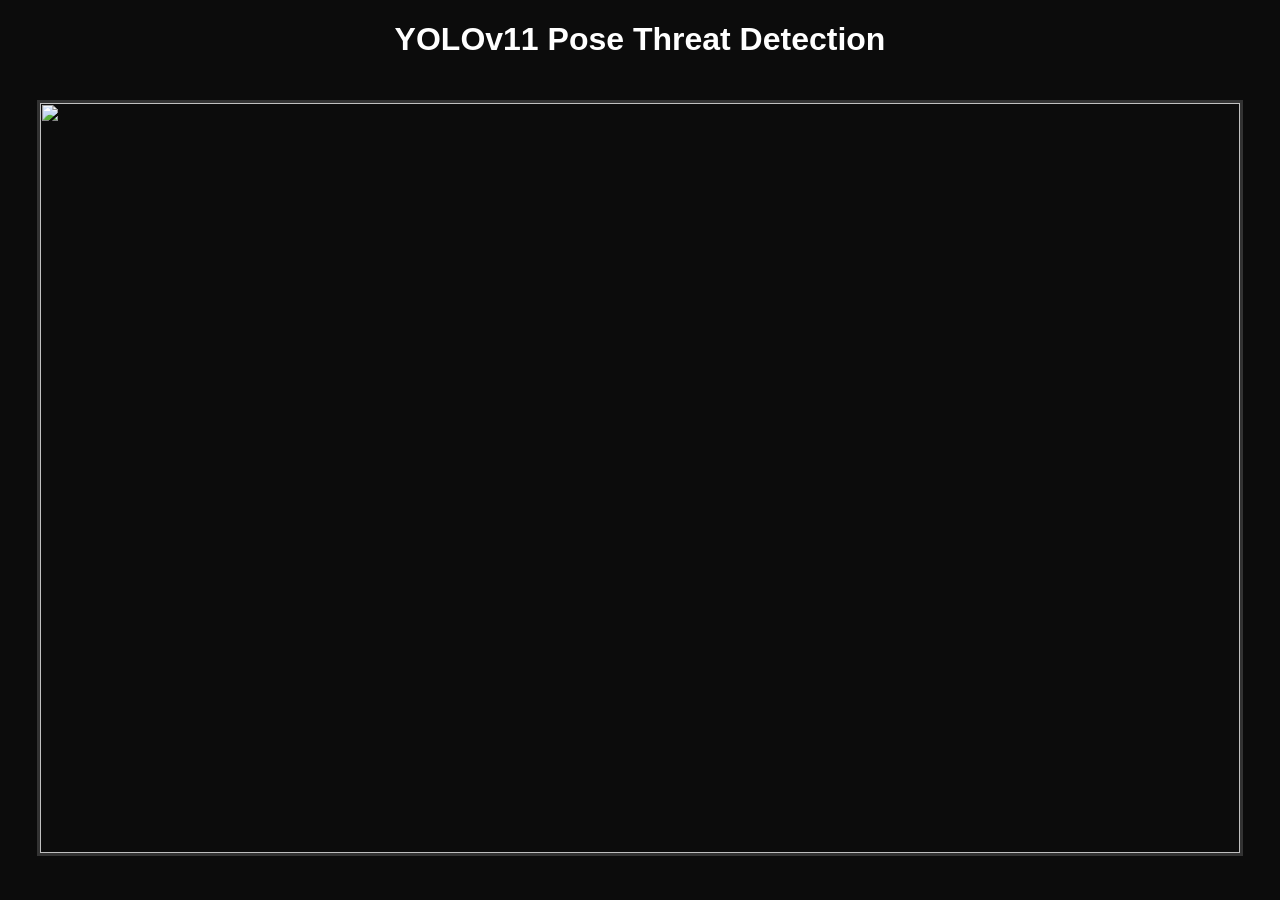
==== templates/index.html @ 86ece3fd "Suspicious Activity Detection (Version 0.1.0). Knife and gun recognition, emotion recognition, face " ====
<!DOCTYPE html>
<html>
<head>
    <title>Pose-Based Threat Detection</title>
    <style>
        body {
            background: #0c0c0c;
            color: white;
            text-align: center;
            font-family: Arial;
        }
        img {
            border: 3px solid #333;
            margin-top: 20px;
            max-width: 95%;
        }
    </style>
</head>
<body>
    <h1>YOLOv11 Pose Threat Detection</h1>
    <img src="{{ url_for('video_feed') }}" height="750" width="1200">
</body>
</html>
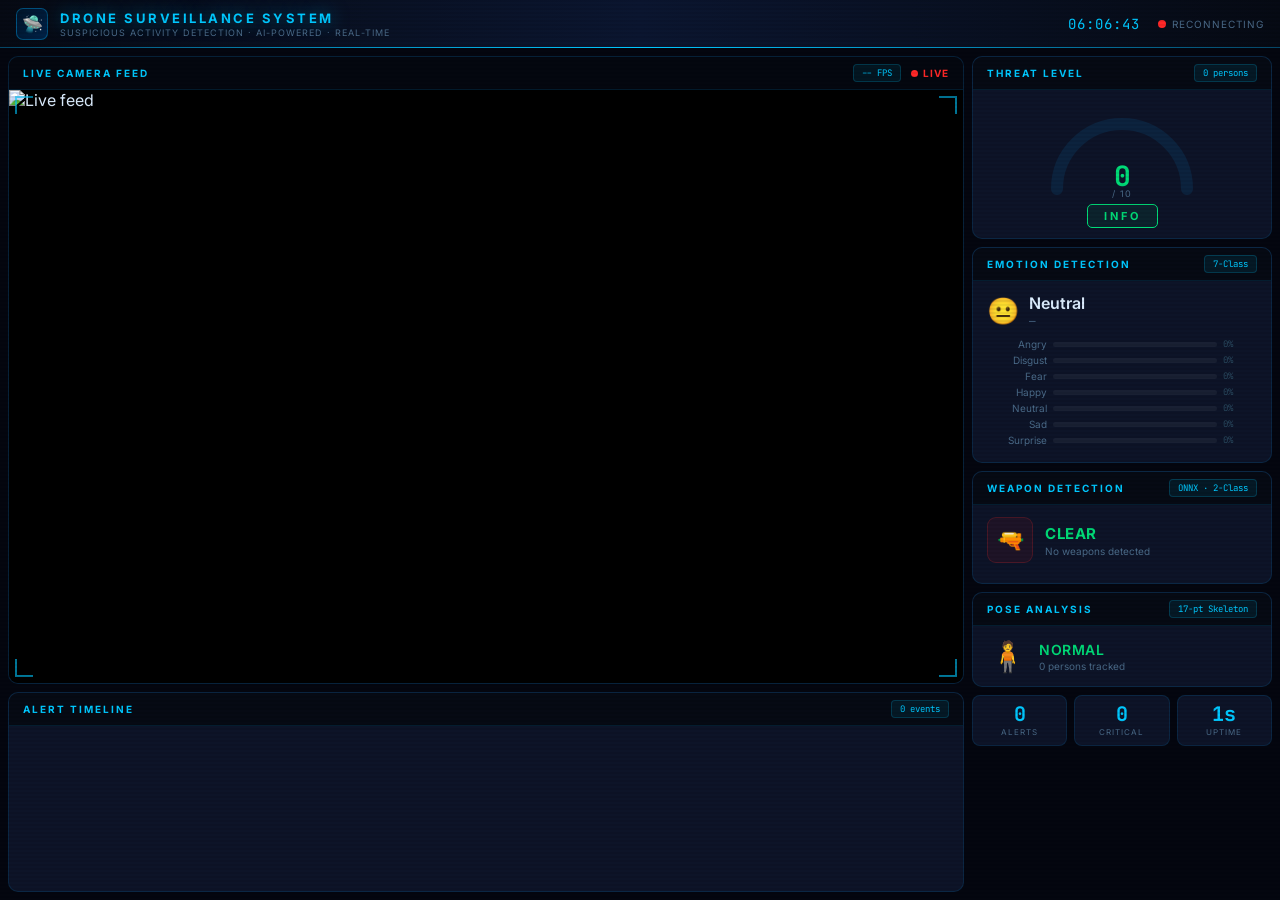
==== commit 87734cf0: "Move pipeline configuration to new branch" ====
--- a/templates/index.html
+++ b/templates/index.html
@@ -1,23 +1,641 @@
 <!DOCTYPE html>
-<html>
+<html lang="en">
 <head>
-    <title>Pose-Based Threat Detection</title>
-    <style>
-        body {
-            background: #0c0c0c;
-            color: white;
-            text-align: center;
-            font-family: Arial;
-        }
-        img {
-            border: 3px solid #333;
-            margin-top: 20px;
-            max-width: 95%;
-        }
-    </style>
+  <meta charset="UTF-8"/>
+  <meta name="viewport" content="width=device-width, initial-scale=1.0"/>
+  <title>Drone Surveillance — Suspicious Activity Detection</title>
+  <meta name="description" content="Real-time AI drone surveillance with emotion, weapon, and pose detection."/>
+  <link rel="preconnect" href="https://fonts.googleapis.com"/>
+  <link href="https://fonts.googleapis.com/css2?family=Inter:wght@300;400;500;600;700&family=JetBrains+Mono:wght@400;600&display=swap" rel="stylesheet"/>
+
+  <style>
+    /* ─── TOKENS ─────────────────────────────────────────────── */
+    :root{
+      --bg:        #04060f;
+      --bg-panel:  #080e1e;
+      --bg-card:   #0d1428;
+      --border:    rgba(0,170,255,.13);
+      --border-hi: rgba(0,180,255,.35);
+      --cyan:  #00c8ff;
+      --green: #00dc78;
+      --amber: #ffaa00;
+      --red:   #ff2828;
+      --text:  #ddeeff;
+      --muted: #4a6a88;
+      --dim:   #2a4a60;
+      --mono:  'JetBrains Mono', monospace;
+      --ui:    'Inter', sans-serif;
+    }
+
+    /* ─── RESET ──────────────────────────────────────────────── */
+    *,*::before,*::after{box-sizing:border-box;margin:0;padding:0}
+    html,body{height:100%;background:var(--bg);color:var(--text);
+              font-family:var(--ui);overflow:hidden}
+
+    /* scanlines */
+    body::after{content:'';position:fixed;inset:0;pointer-events:none;z-index:9000;
+      background:repeating-linear-gradient(0deg,transparent,transparent 2px,
+        rgba(0,0,0,.06) 2px,rgba(0,0,0,.06) 4px)}
+
+    /* ─── HEADER ─────────────────────────────────────────────── */
+    #hdr{
+      display:flex;align-items:center;justify-content:space-between;
+      height:48px;padding:0 16px;
+      background:linear-gradient(90deg,#060a14,#0b1630,#060a14);
+      border-bottom:1px solid var(--border-hi);
+      position:relative;z-index:100;flex-shrink:0;
+    }
+    #hdr::after{
+      content:'';position:absolute;bottom:-1px;left:0;right:0;height:1px;
+      background:linear-gradient(90deg,transparent,var(--cyan),transparent);
+      animation:scan 4s linear infinite;
+    }
+    @keyframes scan{0%,100%{opacity:0;transform:scaleX(.2)}50%{opacity:1;transform:scaleX(1)}}
+
+    .hdr-left{display:flex;align-items:center;gap:12px}
+    .drone-ico{
+      width:32px;height:32px;border-radius:7px;display:flex;
+      align-items:center;justify-content:center;font-size:17px;
+      background:linear-gradient(135deg,#001428,#002248);
+      border:1px solid var(--border-hi);
+    }
+    #hdr h1{font-size:13px;font-weight:700;letter-spacing:2.5px;
+             text-transform:uppercase;color:var(--cyan);
+             text-shadow:0 0 18px rgba(0,200,255,.6)}
+    .hdr-sub{font-size:9px;color:var(--muted);letter-spacing:1px;text-transform:uppercase;margin-top:1px}
+
+    .hdr-right{display:flex;align-items:center;gap:18px}
+    #clock{font-family:var(--mono);font-size:14px;color:var(--cyan);letter-spacing:1px}
+    #ws-pill{display:flex;align-items:center;gap:6px;
+             font-size:10px;color:var(--muted);letter-spacing:1px;text-transform:uppercase}
+    #ws-dot{width:8px;height:8px;border-radius:50%;background:var(--red);transition:background .3s}
+    #ws-dot.on{background:var(--green);animation:blink 2s ease-in-out infinite}
+    @keyframes blink{0%,100%{opacity:1}50%{opacity:.4}}
+
+    /* ─── OUTER LAYOUT ───────────────────────────────────────── */
+    #root{
+      display:flex;
+      flex-direction:row;
+      height:calc(100vh - 48px);
+      gap:8px;padding:8px;
+      overflow:hidden;
+    }
+
+    /* ─── LEFT COLUMN (video + timeline) ─────────────────────── */
+    #left-col{
+      display:flex;flex-direction:column;
+      gap:8px;
+      flex:1 1 0;           /* takes all remaining space */
+      min-width:0;
+      overflow:hidden;
+    }
+
+    /* ─── RIGHT COLUMN (panels) ──────────────────────────────── */
+    #right-col{
+      display:flex;flex-direction:column;
+      gap:8px;
+      width:300px;          /* fixed width, never shrinks */
+      flex-shrink:0;
+      overflow-y:auto;overflow-x:hidden;
+    }
+    #right-col::-webkit-scrollbar{width:3px}
+    #right-col::-webkit-scrollbar-thumb{background:var(--border-hi);border-radius:2px}
+
+    /* ─── VIDEO PANEL ────────────────────────────────────────── */
+    #video-panel{
+      background:var(--bg-panel);border:1px solid var(--border);
+      border-radius:10px;overflow:hidden;
+      display:flex;flex-direction:column;
+      flex:1 1 0;min-height:0;
+    }
+    .panel-hdr{
+      display:flex;align-items:center;justify-content:space-between;
+      padding:7px 14px;background:rgba(0,0,0,.5);
+      border-bottom:1px solid var(--border);flex-shrink:0;
+    }
+    .panel-title{font-size:10px;font-weight:700;letter-spacing:2px;
+                  text-transform:uppercase;color:var(--cyan)}
+    .panel-badge{font-family:var(--mono);font-size:9px;padding:2px 8px;
+                  border-radius:4px;background:rgba(0,200,255,.08);
+                  border:1px solid rgba(0,200,255,.2);color:var(--cyan)}
+    #live-dot{display:flex;align-items:center;gap:5px;
+              font-size:10px;font-weight:700;color:var(--red);letter-spacing:1px}
+    #live-dot::before{content:'';width:7px;height:7px;border-radius:50%;
+                       background:var(--red);animation:blink 1s ease-in-out infinite}
+
+    #video-wrap{flex:1;min-height:0;position:relative;background:#000;overflow:hidden}
+    #video-wrap img{width:100%;height:100%;object-fit:contain;display:block}
+
+    /* corner marks */
+    .corner{position:absolute;width:18px;height:18px;
+            border-color:var(--cyan);border-style:solid;opacity:.6;z-index:10}
+    .tl{top:6px;left:6px;border-width:2px 0 0 2px}
+    .tr{top:6px;right:6px;border-width:2px 2px 0 0}
+    .bl{bottom:6px;left:6px;border-width:0 0 2px 2px}
+    .br{bottom:6px;right:6px;border-width:0 2px 2px 0}
+
+    /* ─── TIMELINE ───────────────────────────────────────────── */
+    #timeline{
+      background:var(--bg-card);border:1px solid var(--border);
+      border-radius:10px;overflow:hidden;height:200px;
+      display:flex;flex-direction:column;flex-shrink:0;
+    }
+    #alert-list{
+      flex:1;overflow-y:auto;padding:5px 10px;
+      display:flex;flex-direction:column;gap:3px;
+    }
+    #alert-list::-webkit-scrollbar{width:3px}
+    #alert-list::-webkit-scrollbar-thumb{background:var(--border-hi);border-radius:2px}
+    .alert-row{
+      display:flex;align-items:center;gap:8px;padding:4px 6px;
+      border-radius:5px;border-left:2px solid transparent;
+      font-size:11px;flex-shrink:0;
+      animation:fadein .25s ease-out;
+    }
+    @keyframes fadein{from{opacity:0;transform:translateX(-6px)}to{opacity:1;transform:none}}
+    .alert-row.INFO    {border-left-color:var(--green)}
+    .alert-row.WARNING {border-left-color:var(--amber);background:rgba(255,170,0,.04)}
+    .alert-row.CRITICAL{border-left-color:var(--red);background:rgba(255,40,40,.07)}
+    .a-ts  {font-family:var(--mono);font-size:9px;color:var(--dim);white-space:nowrap;flex-shrink:0}
+    .a-badge{font-size:8px;font-weight:700;letter-spacing:.5px;padding:1px 5px;
+             border-radius:3px;flex-shrink:0}
+    .a-badge.INFO    {background:rgba(0,220,120,.12);color:var(--green)}
+    .a-badge.WARNING {background:rgba(255,170,0,.14);color:var(--amber)}
+    .a-badge.CRITICAL{background:rgba(255,40,40,.18);color:var(--red)}
+    .a-msg {flex:1;color:var(--text);line-height:1.3}
+    .a-score{font-family:var(--mono);font-size:9px;color:var(--dim);white-space:nowrap;flex-shrink:0}
+
+    /* ─── CARD ───────────────────────────────────────────────── */
+    .card{
+      background:var(--bg-card);border:1px solid var(--border);
+      border-radius:10px;overflow:hidden;flex-shrink:0;
+      transition:border-color .35s,box-shadow .35s;
+    }
+    .card.warn  {border-color:var(--amber);box-shadow:0 0 18px rgba(255,170,0,.12)}
+    .card.crit  {border-color:var(--red);  box-shadow:0 0 26px rgba(255,40,40,.2)}
+    .card-body  {padding:12px 14px}
+
+    /* ─── THREAT GAUGE ───────────────────────────────────────── */
+    #gauge-wrap{display:flex;flex-direction:column;align-items:center;gap:8px;padding:14px 14px 10px}
+    #gauge-svg{overflow:visible}
+    #g-track{fill:none;stroke:rgba(0,170,255,.1);stroke-width:12;stroke-linecap:round}
+    #g-fill {fill:none;stroke-width:12;stroke-linecap:round;
+             stroke-dasharray:252;stroke-dashoffset:252;
+             transition:stroke-dashoffset .8s cubic-bezier(.4,0,.2,1),stroke .5s}
+    #g-val  {font-family:var(--mono);font-size:28px;font-weight:700;
+             fill:var(--cyan);transition:fill .5s}
+    #g-sub  {font-size:9px;fill:var(--muted);letter-spacing:1px;text-transform:uppercase}
+    #alert-lv{
+      font-size:11px;font-weight:700;letter-spacing:3px;text-transform:uppercase;
+      padding:4px 16px;border-radius:5px;border:1px solid;transition:all .4s;
+    }
+    #alert-lv.INFO    {color:var(--green);border-color:var(--green);background:rgba(0,220,120,.07)}
+    #alert-lv.WARNING {color:var(--amber);border-color:var(--amber);background:rgba(255,170,0,.07)}
+    #alert-lv.CRITICAL{color:var(--red);  border-color:var(--red);  background:rgba(255,40,40,.1);
+                        animation:crit-pulse .8s ease-in-out infinite}
+    @keyframes crit-pulse{0%,100%{box-shadow:0 0 0 0 rgba(255,40,40,.4)}
+                           50%{box-shadow:0 0 0 7px rgba(255,40,40,0)}}
+
+    /* ─── EMOTION ────────────────────────────────────────────── */
+    #emo-top{display:flex;align-items:center;gap:10px;margin-bottom:10px}
+    #emo-icon{font-size:26px;line-height:1}
+    #emo-name{font-size:16px;font-weight:600;text-transform:capitalize}
+    #emo-conf{font-family:var(--mono);font-size:11px;color:var(--muted);margin-top:1px}
+    .ebar-row{display:grid;grid-template-columns:60px 1fr 34px;align-items:center;gap:6px;margin-bottom:4px}
+    .ebar-lbl{font-size:10px;color:var(--muted);text-align:right;text-transform:capitalize}
+    .ebar-bg {height:5px;background:rgba(255,255,255,.05);border-radius:3px;overflow:hidden}
+    .ebar-fill{height:100%;border-radius:3px;transition:width .5s cubic-bezier(.4,0,.2,1)}
+    .ebar-pct{font-family:var(--mono);font-size:9px;color:var(--dim)}
+
+    /* ─── WEAPON ─────────────────────────────────────────────── */
+    #wpn-row{display:flex;align-items:center;gap:12px}
+    #wpn-icon{
+      width:46px;height:46px;border-radius:9px;flex-shrink:0;
+      display:flex;align-items:center;justify-content:center;font-size:22px;
+      background:rgba(255,40,40,.07);border:1px solid rgba(255,40,40,.2);
+      transition:all .3s;
+    }
+    #wpn-icon.hot{background:rgba(255,40,40,.2);border-color:var(--red);
+                   box-shadow:0 0 18px rgba(255,40,40,.4);
+                   animation:blink .65s ease-in-out infinite}
+    #wpn-state{font-size:15px;font-weight:700;letter-spacing:.5px}
+    #wpn-sub  {font-size:10px;color:var(--muted);margin-top:2px}
+    #wpn-list {margin-top:8px;display:flex;flex-direction:column;gap:4px}
+    .wpn-item {
+      display:flex;align-items:center;gap:8px;
+      padding:4px 8px;border-radius:6px;
+      background:rgba(255,40,40,.07);border:1px solid rgba(255,40,40,.18);
+      font-size:11px;animation:fadein .2s ease-out;
+    }
+    .wpn-item-icon{font-size:16px;flex-shrink:0}
+    .wpn-item-name{flex:1;color:var(--text);font-weight:500}
+    .wpn-item-conf{font-family:var(--mono);font-size:9px;color:var(--muted)}
+
+    /* ─── POSE ───────────────────────────────────────────────── */
+    #pose-row{display:flex;align-items:center;gap:12px}
+    #pose-icon{font-size:30px;text-align:center;width:40px;transition:all .4s}
+    #pose-anom{font-size:14px;font-weight:600;text-transform:uppercase;letter-spacing:.5px}
+    #pose-cnt {font-size:10px;color:var(--muted);margin-top:2px}
+
+    /* ─── STATS ROW ──────────────────────────────────────────── */
+    #stats-row{display:grid;grid-template-columns:repeat(3,1fr);gap:7px}
+    .stat{background:var(--bg-card);border:1px solid var(--border);
+          border-radius:8px;padding:8px 10px;text-align:center}
+    .stat-v{font-family:var(--mono);font-size:20px;font-weight:700;color:var(--cyan);line-height:1}
+    .stat-l{font-size:8px;color:var(--muted);letter-spacing:1px;text-transform:uppercase;margin-top:3px}
+  </style>
 </head>
 <body>
-    <h1>YOLOv11 Pose Threat Detection</h1>
-    <img src="{{ url_for('video_feed') }}" height="750" width="1200">
+
+<!-- HEADER -->
+<header id="hdr">
+  <div class="hdr-left">
+    <div class="drone-ico">🛸</div>
+    <div>
+      <h1>Drone Surveillance System</h1>
+      <div class="hdr-sub">Suspicious Activity Detection · AI-Powered · Real-Time</div>
+    </div>
+  </div>
+  <div class="hdr-right">
+    <div id="clock">--:--:--</div>
+    <div id="ws-pill">
+      <div id="ws-dot"></div>
+      <span id="ws-lbl">OFFLINE</span>
+    </div>
+  </div>
+</header>
+
+<!-- ROOT -->
+<div id="root">
+
+  <!-- LEFT COLUMN -->
+  <div id="left-col">
+
+    <!-- VIDEO -->
+    <div id="video-panel">
+      <div class="panel-hdr">
+        <span class="panel-title">Live Camera Feed</span>
+        <div style="display:flex;align-items:center;gap:10px">
+          <span class="panel-badge" id="fps-badge">-- FPS</span>
+          <span id="live-dot">LIVE</span>
+        </div>
+      </div>
+      <div id="video-wrap">
+        <img id="vfeed" src="/video_feed" alt="Live feed"/>
+        <div class="corner tl"></div><div class="corner tr"></div>
+        <div class="corner bl"></div><div class="corner br"></div>
+      </div>
+    </div>
+
+    <!-- TIMELINE -->
+    <div id="timeline">
+      <div class="panel-hdr">
+        <span class="panel-title">Alert Timeline</span>
+        <span class="panel-badge" id="ev-badge">0 events</span>
+      </div>
+      <div id="alert-list"></div>
+    </div>
+
+  </div><!-- /left-col -->
+
+  <!-- RIGHT COLUMN -->
+  <div id="right-col">
+
+    <!-- THREAT GAUGE -->
+    <div class="card" id="threat-card">
+      <div class="panel-hdr">
+        <span class="panel-title">Threat Level</span>
+        <span class="panel-badge" id="persons-badge">0 persons</span>
+      </div>
+      <div id="gauge-wrap">
+        <svg id="gauge-svg" width="170" height="92" viewBox="0 0 170 92">
+          <path id="g-track" d="M 20 85 A 65 65 0 0 1 150 85"/>
+          <path id="g-fill"  d="M 20 85 A 65 65 0 0 1 150 85"/>
+          <text id="g-val" x="85" y="82" text-anchor="middle">0</text>
+          <text id="g-sub" x="85" y="93" text-anchor="middle">/ 10</text>
+        </svg>
+        <div id="alert-lv" class="INFO">INFO</div>
+      </div>
+    </div>
+
+    <!-- EMOTION -->
+    <div class="card" id="emo-card">
+      <div class="panel-hdr">
+        <span class="panel-title">Emotion Detection</span>
+        <span class="panel-badge">7-Class</span>
+      </div>
+      <div class="card-body">
+        <div id="emo-top">
+          <div id="emo-icon">😐</div>
+          <div>
+            <div id="emo-name">neutral</div>
+            <div id="emo-conf">—</div>
+          </div>
+        </div>
+        <div id="ebo-bars"><!-- JS --></div>
+      </div>
+    </div>
+
+    <!-- WEAPON -->
+    <div class="card" id="wpn-card">
+      <div class="panel-hdr">
+        <span class="panel-title">Weapon Detection</span>
+        <span class="panel-badge" id="wpn-badge">ONNX · 2-Class</span>
+      </div>
+      <div class="card-body">
+        <div id="wpn-row">
+          <div id="wpn-icon">🔫</div>
+          <div>
+            <div id="wpn-state" style="color:var(--green)">CLEAR</div>
+            <div id="wpn-sub">No weapons detected</div>
+          </div>
+        </div>
+        <!-- Detected weapon list rendered by JS -->
+        <div id="wpn-list"></div>
+      </div>
+    </div>
+
+    <!-- POSE -->
+    <div class="card" id="pose-card">
+      <div class="panel-hdr">
+        <span class="panel-title">Pose Analysis</span>
+        <span class="panel-badge">17-pt Skeleton</span>
+      </div>
+      <div class="card-body">
+        <div id="pose-row">
+          <div id="pose-icon">🧍</div>
+          <div>
+            <div id="pose-anom" style="color:var(--green)">Normal</div>
+            <div id="pose-cnt">0 persons tracked</div>
+          </div>
+        </div>
+      </div>
+    </div>
+
+    <!-- STATS -->
+    <div id="stats-row">
+      <div class="stat"><div class="stat-v" id="s-alerts">0</div><div class="stat-l">Alerts</div></div>
+      <div class="stat"><div class="stat-v" id="s-crit">0</div><div class="stat-l">Critical</div></div>
+      <div class="stat"><div class="stat-v" id="s-up">0s</div><div class="stat-l">Uptime</div></div>
+    </div>
+
+  </div><!-- /right-col -->
+
+</div><!-- /root -->
+
+<script>
+/* ══ CONSTANTS ══════════════════════════════════════════════════ */
+const EMO_ICONS={angry:'😡',disgust:'🤢',fear:'😨',happy:'😊',neutral:'😐',sad:'😢',surprise:'😲'};
+const EMO_COLS ={angry:'#ff4040',disgust:'#20b080',fear:'#c060ff',happy:'#00dc78',neutral:'#60a8c0',sad:'#4080ff',surprise:'#ffb000'};
+const POSE_ICONS={normal:'🧍',raised_hands:'🙌',aggressive_stance:'🤜',crouching:'🫳',running:'🏃'};
+const POSE_COLS ={normal:'var(--green)',raised_hands:'var(--cyan)',aggressive_stance:'var(--red)',crouching:'var(--amber)',running:'var(--amber)'};
+const EMOTIONS  =['angry','disgust','fear','happy','neutral','sad','surprise'];
+
+// Weapon class → display icon
+const WPN_ICONS={
+  pistol:'🔫',
+  knife:'🗡️',
+  gun:'🔫',
+  rifle:'🪖',
+  firearm:'🔫',
+  blade:'🗡️',
+  machete:'🗡️',
+  sword:'⚔️',
+  baton:'🪃',
+  taser:'⚡',
+  explosive:'💣',
+};
+// Weapon label → threat colour
+const WPN_TIER_COL={
+  pistol:'var(--red)',
+  knife:'var(--amber)',
+};
+
+/* ══ STATE ══════════════════════════════════════════════════════ */
+let _alerts=0, _crits=0, _start=Date.now(), _ws=null, _retryMs=1000;
+let _lastAlertLevel='INFO', _lastAlertTs=0;
+
+/* ══ GAUGE ══════════════════════════════════════════════════════ */
+const DASH=252;
+function setGauge(score){
+  const p=Math.min(score/10,1);
+  const color=p<.4?'#00dc78':p<.7?'#ffaa00':'#ff2828';
+  const fill=document.getElementById('g-fill');
+  const val =document.getElementById('g-val');
+  fill.style.strokeDashoffset=DASH*(1-p);
+  fill.style.stroke=color;
+  val.textContent=score;
+  val.style.fill=color;
+}
+
+/* ══ INIT EMOTION BARS ══════════════════════════════════════════ */
+function initBars(){
+  const c=document.getElementById('ebo-bars');
+  c.innerHTML=EMOTIONS.map(e=>`
+    <div class="ebar-row">
+      <div class="ebar-lbl">${e}</div>
+      <div class="ebar-bg"><div class="ebar-fill" id="eb-${e}" style="width:0%;background:${EMO_COLS[e]}"></div></div>
+      <div class="ebar-pct" id="ep-${e}">0%</div>
+    </div>`).join('');
+}
+
+/* ══ RENDER STATE (called every WS message) ═════════════════════ */
+function render(s){
+  setGauge(s.threat_score||0);
+  const lv=document.getElementById('alert-lv');
+  lv.textContent=s.alert_level;
+  lv.className=s.alert_level;
+
+  document.getElementById('persons-badge').textContent=
+    `${s.num_persons||0} person${(s.num_persons||0)!==1?'s':''}`;
+
+  // Emotion
+  const emo=s.emotion||'neutral';
+  document.getElementById('emo-icon').textContent=EMO_ICONS[emo]||'😐';
+  const eName=document.getElementById('emo-name');
+  eName.textContent=emo;
+  eName.style.color=EMO_COLS[emo]||'var(--text)';
+  const conf=s.emotion_scores&&s.emotion_scores[emo]?Math.round(s.emotion_scores[emo]*100)+'%':'—';
+  document.getElementById('emo-conf').textContent=conf;
+  for(const[k,v] of Object.entries(s.emotion_scores||{})){
+    const b=document.getElementById(`eb-${k}`),p=document.getElementById(`ep-${k}`);
+    if(b)b.style.width=Math.round(v*100)+'%';
+    if(p)p.textContent=Math.round(v*100)+'%';
+  }
+
+  // Weapon
+  const wi=document.getElementById('wpn-icon');
+  const wst=document.getElementById('wpn-state');
+  const wb=document.getElementById('wpn-sub');
+  const wc=document.getElementById('wpn-card');
+  const wl=document.getElementById('wpn-list');
+  const wbadge=document.getElementById('wpn-badge');
+  const labels  = s.weapon_labels         || [];
+  const dispLbls= s.weapon_display_labels || [];
+  if(s.weapon_detected && labels.length > 0){
+    wi.classList.add('hot');
+    wst.textContent='DETECTED';
+    wst.style.color='var(--red)';
+    wb.textContent=`${labels.length} weapon${labels.length!==1?'s':''} detected`;
+    wc.classList.add('crit');
+    wbadge.textContent=`${labels.length} DETECTED`;
+    // Build per-weapon rows
+    wl.innerHTML=labels.map((lbl,i)=>{
+      const disp=dispLbls[i]||lbl;
+      const icon=WPN_ICONS[lbl]||WPN_ICONS[lbl.split('/')[0].trim().toLowerCase()]||'⚠️';
+      const col =WPN_TIER_COL[lbl]||'var(--amber)';
+      return `<div class="wpn-item">
+        <span class="wpn-item-icon">${icon}</span>
+        <span class="wpn-item-name" style="color:${col}">${disp}</span>
+      </div>`;
+    }).join('');
+  }else{
+    wi.classList.remove('hot');
+    wst.textContent='CLEAR';
+    wst.style.color='var(--green)';
+    wb.textContent='No weapons detected';
+    wc.classList.remove('crit');
+    wbadge.textContent='ONNX · 2-Class';
+    wl.innerHTML='';
+  }
+
+  // Pose
+  const pa=s.pose_anomaly||'normal';
+  document.getElementById('pose-icon').textContent=POSE_ICONS[pa]||'🧍';
+  const pt=document.getElementById('pose-anom');
+  pt.textContent=pa.replace(/_/g,' ');
+  pt.style.color=POSE_COLS[pa]||'var(--green)';
+  document.getElementById('pose-cnt').textContent=
+    `${s.num_persons||0} person${(s.num_persons||0)!==1?'s':''} tracked`;
+
+  // Threat card border
+  const tc=document.getElementById('threat-card');
+  tc.className='card';
+  if(s.alert_level==='WARNING') tc.classList.add('warn');
+  if(s.alert_level==='CRITICAL') tc.classList.add('crit');
+
+  // Stats counters
+  document.getElementById('s-alerts').textContent=_alerts;
+  document.getElementById('s-crit').textContent=_crits;
+}
+
+/* ══ TIMELINE (WARNING/CRITICAL only, 5s dedup) ═════════════════ */
+const MAX_ROWS=60;
+function buildMsg(s){
+  const p=[];
+  const labels=s.weapon_labels||[];
+  const disp  =s.weapon_display_labels||[];
+  if(s.weapon_detected && labels.length>0){
+    const wpnStr=disp.length>0?disp.join(', '):labels.join(', ');
+    p.push('Weapon: '+wpnStr);
+  }
+  if(s.emotion&&s.emotion!=='neutral') p.push('Emotion: '+s.emotion);
+  if(s.pose_anomaly&&s.pose_anomaly!=='normal') p.push('Pose: '+s.pose_anomaly.replace(/_/g,' '));
+  return p.length?p.join(' · '):'Suspicious activity detected';
+}
+function pushAlert(s){
+  // ONLY log WARNING or CRITICAL
+  if(s.alert_level==='INFO') return;
+  // JS-side 5s dedup: same level within 5s = skip
+  const now=Date.now();
+  if(now - _lastAlertTs < 5000 && s.alert_level===_lastAlertLevel) return;
+  _lastAlertTs=now;
+  _lastAlertLevel=s.alert_level;
+
+  const list=document.getElementById('alert-list');
+  const ts=new Date(s.timestamp||Date.now()).toLocaleTimeString('en-GB',{hour12:false});
+  const row=document.createElement('div');
+  row.className=`alert-row ${s.alert_level}`;
+  row.innerHTML=`<span class="a-ts">${ts}</span>
+    <span class="a-badge ${s.alert_level}">${s.alert_level}</span>
+    <span class="a-msg">${buildMsg(s)}</span>
+    <span class="a-score">${s.threat_score}/10</span>`;
+  list.prepend(row);
+  while(list.children.length>MAX_ROWS) list.removeChild(list.lastElementChild);
+  _alerts++;
+  if(s.alert_level==='CRITICAL') _crits++;
+  document.getElementById('ev-badge').textContent=`${_alerts} events`;
+}
+
+/* ══ WEBSOCKET ══════════════════════════════════════════════════ */
+function connect(){
+  const proto=location.protocol==='https:'?'wss':'ws';
+  _ws=new WebSocket(`${proto}://${location.host}/ws/alerts`);
+  _ws.onopen=()=>{
+    _retryMs=1000;
+    document.getElementById('ws-dot').className='on';
+    document.getElementById('ws-lbl').textContent='CONNECTED';
+  };
+  _ws.onmessage=e=>{
+    try{
+      const d=JSON.parse(e.data);
+      if(d.ping) return;
+      render(d);
+      pushAlert(d);
+    }catch(ex){console.warn('[WS]',ex);}
+  };
+  _ws.onerror=()=>{};
+  _ws.onclose=()=>{
+    document.getElementById('ws-dot').className='';
+    document.getElementById('ws-lbl').textContent='RECONNECTING';
+    setTimeout(connect,_retryMs);
+    _retryMs=Math.min(_retryMs*2,8000);
+  };
+}
+
+/* ══ REST FALLBACK ══════════════════════════════════════════════ */
+function pollFallback(){
+  setInterval(async()=>{
+    if(_ws&&_ws.readyState===WebSocket.OPEN) return;
+    try{
+      const r=await fetch('/api/status');
+      const d=await r.json();
+      render(d);  // update panels only, no pushAlert
+    }catch(e){}
+  },2000);
+}
+
+/* ══ FPS estimation ═════════════════════════════════════════════ */
+let _fpsCount=0,_fpsT=Date.now();
+function trackFps(){
+  const vid=document.getElementById('vfeed');
+  const canvas=document.createElement('canvas');
+  const ctx=canvas.getContext('2d');
+  canvas.width=2; canvas.height=2;
+  function tick(){
+    if(vid.naturalWidth>0){ ctx.drawImage(vid,0,0,2,2); _fpsCount++; }
+    const now=Date.now();
+    if(now-_fpsT>=2000){
+      const fps=(_fpsCount/((now-_fpsT)/1000)).toFixed(1);
+      document.getElementById('fps-badge').textContent=`${fps} FPS`;
+      _fpsCount=0; _fpsT=now;
+    }
+    requestAnimationFrame(tick);
+  }
+  requestAnimationFrame(tick);
+}
+
+/* ══ CLOCK + UPTIME ═════════════════════════════════════════════ */
+function tick(){
+  document.getElementById('clock').textContent=
+    new Date().toLocaleTimeString('en-GB',{hour12:false});
+  const sec=Math.floor((Date.now()-_start)/1000);
+  document.getElementById('s-up').textContent=
+    sec<60?sec+'s':sec<3600?Math.floor(sec/60)+'m':Math.floor(sec/3600)+'h';
+}
+
+/* ══ BOOT ════════════════════════════════════════════════════════ */
+window.addEventListener('DOMContentLoaded',()=>{
+  initBars();
+  setGauge(0);
+  connect();
+  pollFallback();
+  trackFps();
+  setInterval(tick,1000);
+  tick();
+  const vf=document.getElementById('vfeed');
+  vf.addEventListener('error',()=>setTimeout(()=>{vf.src='/video_feed?_='+Date.now();},2000));
+});
+</script>
 </body>
 </html>
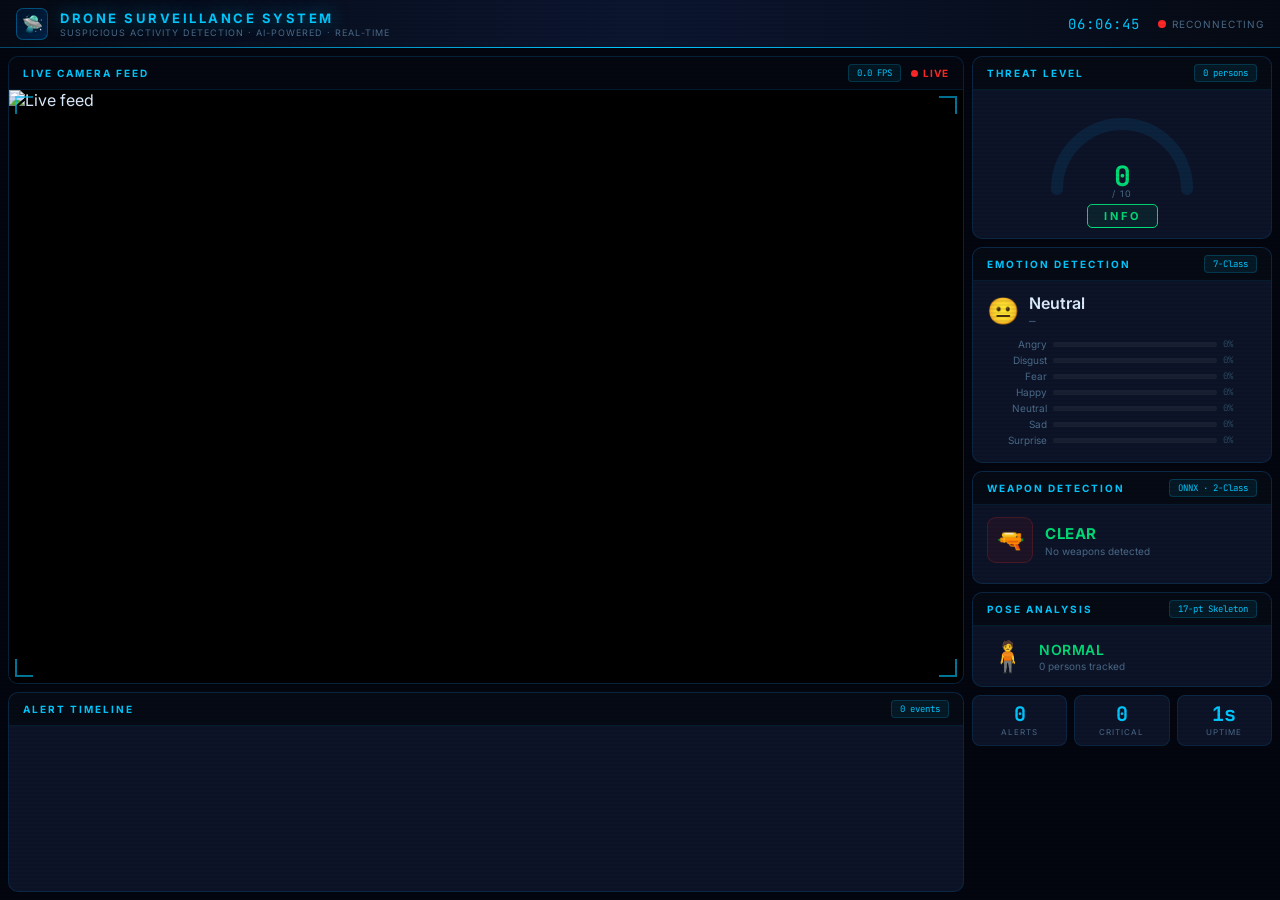
==== commit 033d094d: "Fixed fps counter" ====
--- a/templates/index.html
+++ b/templates/index.html
@@ -276,7 +276,7 @@
       <div class="panel-hdr">
         <span class="panel-title">Live Camera Feed</span>
         <div style="display:flex;align-items:center;gap:10px">
-          <span class="panel-badge" id="fps-badge">-- FPS</span>
+          <span class="panel-badge" id="fps-badge">0.0 FPS</span>
           <span id="live-dot">LIVE</span>
         </div>
       </div>
@@ -414,6 +414,7 @@
 /* ══ STATE ══════════════════════════════════════════════════════ */
 let _alerts=0, _crits=0, _start=Date.now(), _ws=null, _retryMs=1000;
 let _lastAlertLevel='INFO', _lastAlertTs=0;
+const ALERT_DEDUP_MS = 8000;  // min ms between timeline entries at same level
 
 /* ══ GAUGE ══════════════════════════════════════════════════════ */
 const DASH=252;
@@ -534,11 +535,13 @@
   return p.length?p.join(' · '):'Suspicious activity detected';
 }
 function pushAlert(s){
-  // ONLY log WARNING or CRITICAL
+  // Only log WARNING or CRITICAL
   if(s.alert_level==='INFO') return;
-  // JS-side 5s dedup: same level within 5s = skip
   const now=Date.now();
-  if(now - _lastAlertTs < 5000 && s.alert_level===_lastAlertLevel) return;
+  const levelChanged = s.alert_level !== _lastAlertLevel;
+  const cooldownPassed = (now - _lastAlertTs) >= ALERT_DEDUP_MS;
+  // Log on level transition OR after the dedup window
+  if(!levelChanged && !cooldownPassed) return;
   _lastAlertTs=now;
   _lastAlertLevel=s.alert_level;
 
@@ -595,24 +598,32 @@
   },2000);
 }
 
-/* ══ FPS estimation ═════════════════════════════════════════════ */
-let _fpsCount=0,_fpsT=Date.now();
+/* ══ FPS estimation (canvas pixel-diff — works with MJPEG) ════════ */
+let _fpsCount=0, _fpsT=Date.now();
 function trackFps(){
   const vid=document.getElementById('vfeed');
-  const canvas=document.createElement('canvas');
-  const ctx=canvas.getContext('2d');
-  canvas.width=2; canvas.height=2;
-  function tick(){
-    if(vid.naturalWidth>0){ ctx.drawImage(vid,0,0,2,2); _fpsCount++; }
-    const now=Date.now();
-    if(now-_fpsT>=2000){
-      const fps=(_fpsCount/((now-_fpsT)/1000)).toFixed(1);
-      document.getElementById('fps-badge').textContent=`${fps} FPS`;
-      _fpsCount=0; _fpsT=now;
-    }
-    requestAnimationFrame(tick);
+  const cvs=document.createElement('canvas');
+  cvs.width=4; cvs.height=4;          // tiny — just enough to detect change
+  const ctx=cvs.getContext('2d',{willReadFrequently:true});
+  let lastPx=null;
+
+  function sample(){
+    if(vid.naturalWidth===0){requestAnimationFrame(sample);return;}
+    ctx.drawImage(vid,0,0,4,4);
+    const px=ctx.getImageData(0,0,4,4).data.join(',');
+    if(px!==lastPx){
+      lastPx=px;
+      _fpsCount++;
+      const now=Date.now();
+      if(now-_fpsT>=2000){
+        const fps=(_fpsCount/((now-_fpsT)/1000)).toFixed(1);
+        document.getElementById('fps-badge').textContent=`${fps} FPS`;
+        _fpsCount=0; _fpsT=now;
+      }
+    }
+    requestAnimationFrame(sample);
   }
-  requestAnimationFrame(tick);
+  requestAnimationFrame(sample);
 }
 
 /* ══ CLOCK + UPTIME ═════════════════════════════════════════════ */
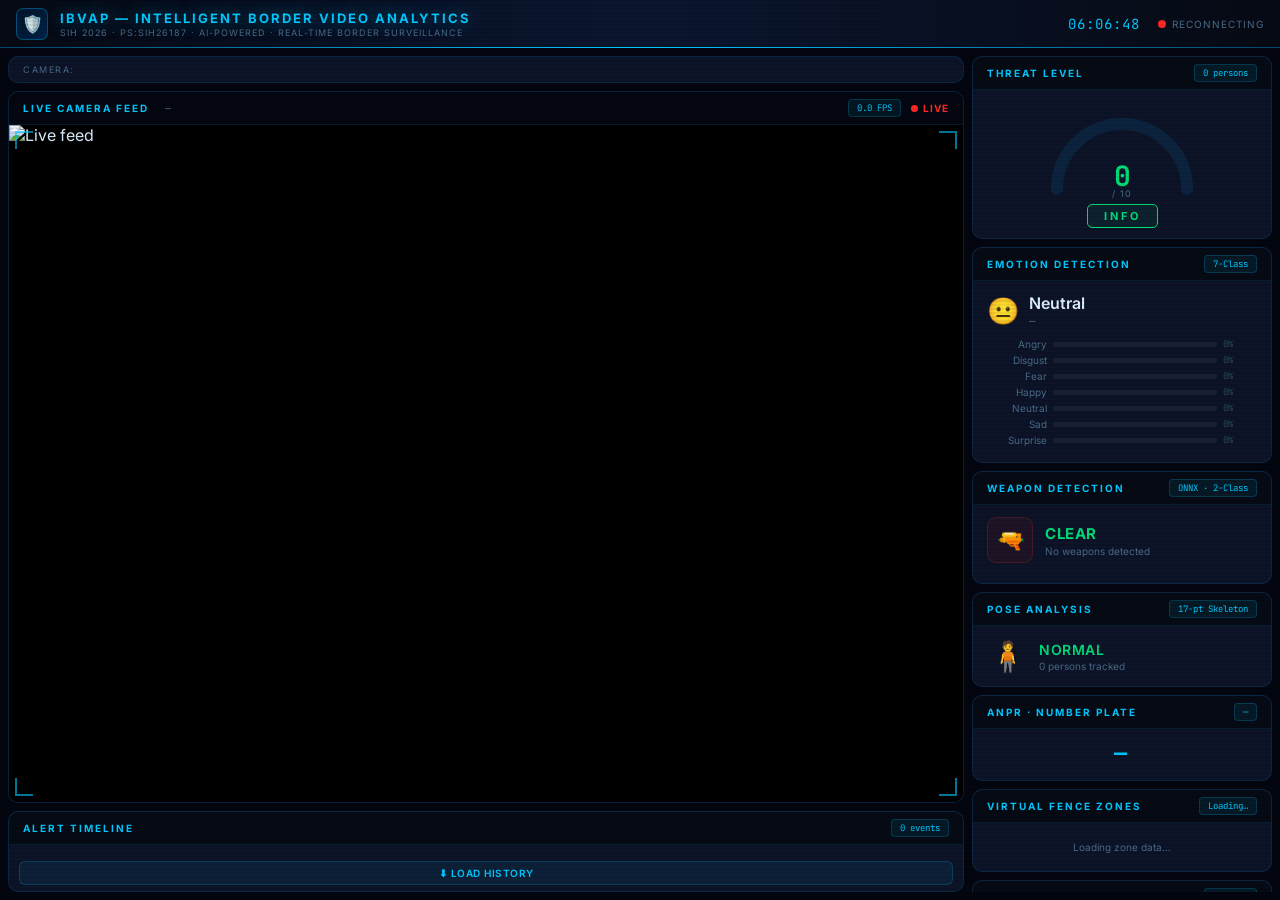
==== commit b0b0cafc: "feat: initial pipeline setup" ====
--- a/templates/index.html
+++ b/templates/index.html
@@ -3,8 +3,8 @@
 <head>
   <meta charset="UTF-8"/>
   <meta name="viewport" content="width=device-width, initial-scale=1.0"/>
-  <title>Drone Surveillance — Suspicious Activity Detection</title>
-  <meta name="description" content="Real-time AI drone surveillance with emotion, weapon, and pose detection."/>
+  <title>IBVAP — Intelligent Border Video Analytics Platform</title>
+  <meta name="description" content="IBVAP: Real-time AI border surveillance — weapon, pose, emotion, ANPR, virtual fence, and vehicle detection. SIH 2026 PS:SIH26187."/>
   <link rel="preconnect" href="https://fonts.googleapis.com"/>
   <link href="https://fonts.googleapis.com/css2?family=Inter:wght@300;400;500;600;700&family=JetBrains+Mono:wght@400;600&display=swap" rel="stylesheet"/>
 
@@ -59,7 +59,7 @@
       background:linear-gradient(135deg,#001428,#002248);
       border:1px solid var(--border-hi);
     }
-    #hdr h1{font-size:13px;font-weight:700;letter-spacing:2.5px;
+    #hdr h1{font-size:13px;font-weight:700;letter-spacing:2px;
              text-transform:uppercase;color:var(--cyan);
              text-shadow:0 0 18px rgba(0,200,255,.6)}
     .hdr-sub{font-size:9px;color:var(--muted);letter-spacing:1px;text-transform:uppercase;margin-top:1px}
@@ -74,32 +74,48 @@
 
     /* ─── OUTER LAYOUT ───────────────────────────────────────── */
     #root{
-      display:flex;
-      flex-direction:row;
+      display:flex;flex-direction:row;
       height:calc(100vh - 48px);
-      gap:8px;padding:8px;
-      overflow:hidden;
-    }
-
-    /* ─── LEFT COLUMN (video + timeline) ─────────────────────── */
+      gap:8px;padding:8px;overflow:hidden;
+    }
+
+    /* ─── LEFT COLUMN ────────────────────────────────────────── */
     #left-col{
-      display:flex;flex-direction:column;
-      gap:8px;
-      flex:1 1 0;           /* takes all remaining space */
-      min-width:0;
-      overflow:hidden;
-    }
-
-    /* ─── RIGHT COLUMN (panels) ──────────────────────────────── */
+      display:flex;flex-direction:column;gap:8px;
+      flex:1 1 0;min-width:0;overflow:hidden;
+    }
+
+    /* ─── RIGHT COLUMN ───────────────────────────────────────── */
     #right-col{
-      display:flex;flex-direction:column;
-      gap:8px;
-      width:300px;          /* fixed width, never shrinks */
-      flex-shrink:0;
+      display:flex;flex-direction:column;gap:8px;
+      width:300px;flex-shrink:0;
       overflow-y:auto;overflow-x:hidden;
     }
     #right-col::-webkit-scrollbar{width:3px}
     #right-col::-webkit-scrollbar-thumb{background:var(--border-hi);border-radius:2px}
+
+    /* ─── CAMERA SWITCHER ────────────────────────────────────── */
+    #cam-switcher{
+      display:flex;align-items:center;gap:8px;flex-wrap:wrap;
+      padding:7px 14px;background:var(--bg-card);
+      border:1px solid var(--border);border-radius:10px;flex-shrink:0;
+    }
+    .cam-label{font-size:9px;color:var(--muted);letter-spacing:1.5px;
+               text-transform:uppercase;white-space:nowrap}
+    .cam-pill{
+      display:flex;align-items:center;gap:5px;
+      padding:4px 12px;border-radius:20px;
+      font-size:10px;font-weight:600;letter-spacing:.5px;
+      background:rgba(0,200,255,.06);border:1px solid rgba(0,200,255,.2);
+      color:var(--muted);cursor:pointer;transition:all .2s;white-space:nowrap;
+    }
+    .cam-pill:hover{border-color:var(--cyan);color:var(--cyan);
+                    background:rgba(0,200,255,.1)}
+    .cam-pill.active{background:rgba(0,200,255,.15);border-color:var(--cyan);
+                     color:var(--cyan);box-shadow:0 0 12px rgba(0,200,255,.25)}
+    .cam-status-dot{width:5px;height:5px;border-radius:50%;
+                    background:var(--muted);flex-shrink:0}
+    .cam-status-dot.live{background:var(--green);animation:blink 2s ease-in-out infinite}
 
     /* ─── VIDEO PANEL ────────────────────────────────────────── */
     #video-panel{
@@ -122,6 +138,8 @@
               font-size:10px;font-weight:700;color:var(--red);letter-spacing:1px}
     #live-dot::before{content:'';width:7px;height:7px;border-radius:50%;
                        background:var(--red);animation:blink 1s ease-in-out infinite}
+    #cam-name-hdr{font-size:10px;color:var(--muted);margin-left:8px;
+                  font-family:var(--mono);letter-spacing:.5px}
 
     #video-wrap{flex:1;min-height:0;position:relative;background:#000;overflow:hidden}
     #video-wrap img{width:100%;height:100%;object-fit:contain;display:block}
@@ -137,8 +155,11 @@
     /* ─── TIMELINE ───────────────────────────────────────────── */
     #timeline{
       background:var(--bg-card);border:1px solid var(--border);
-      border-radius:10px;overflow:hidden;height:200px;
-      display:flex;flex-direction:column;flex-shrink:0;
+      border-radius:10px;overflow:hidden;flex-shrink:0;
+      display:flex;flex-direction:column;
+    }
+    #timeline-inner{
+      max-height:160px;display:flex;flex-direction:column;
     }
     #alert-list{
       flex:1;overflow-y:auto;padding:5px 10px;
@@ -150,9 +171,10 @@
       display:flex;align-items:center;gap:8px;padding:4px 6px;
       border-radius:5px;border-left:2px solid transparent;
       font-size:11px;flex-shrink:0;
-      animation:fadein .25s ease-out;
+      animation:fadein .25s ease-out;cursor:pointer;
     }
     @keyframes fadein{from{opacity:0;transform:translateX(-6px)}to{opacity:1;transform:none}}
+    .alert-row:hover{background:rgba(255,255,255,.04)}
     .alert-row.INFO    {border-left-color:var(--green)}
     .alert-row.WARNING {border-left-color:var(--amber);background:rgba(255,170,0,.04)}
     .alert-row.CRITICAL{border-left-color:var(--red);background:rgba(255,40,40,.07)}
@@ -164,6 +186,17 @@
     .a-badge.CRITICAL{background:rgba(255,40,40,.18);color:var(--red)}
     .a-msg {flex:1;color:var(--text);line-height:1.3}
     .a-score{font-family:var(--mono);font-size:9px;color:var(--dim);white-space:nowrap;flex-shrink:0}
+    .a-snap{width:32px;height:24px;object-fit:cover;border-radius:3px;
+            border:1px solid var(--border-hi);flex-shrink:0}
+
+    /* Load History button */
+    #load-history-btn{
+      margin:6px 10px;padding:5px 12px;border-radius:6px;
+      background:rgba(0,200,255,.07);border:1px solid rgba(0,200,255,.2);
+      color:var(--cyan);font-size:10px;font-weight:600;letter-spacing:.5px;
+      cursor:pointer;text-transform:uppercase;transition:all .2s;text-align:center;
+    }
+    #load-history-btn:hover{background:rgba(0,200,255,.14)}
 
     /* ─── CARD ───────────────────────────────────────────────── */
     .card{
@@ -229,13 +262,90 @@
     }
     .wpn-item-icon{font-size:16px;flex-shrink:0}
     .wpn-item-name{flex:1;color:var(--text);font-weight:500}
-    .wpn-item-conf{font-family:var(--mono);font-size:9px;color:var(--muted)}
 
     /* ─── POSE ───────────────────────────────────────────────── */
     #pose-row{display:flex;align-items:center;gap:12px}
     #pose-icon{font-size:30px;text-align:center;width:40px;transition:all .4s}
     #pose-anom{font-size:14px;font-weight:600;text-transform:uppercase;letter-spacing:.5px}
     #pose-cnt {font-size:10px;color:var(--muted);margin-top:2px}
+
+    /* ─── ANPR PANEL ─────────────────────────────────────────── */
+    #anpr-plate-display{
+      font-family:var(--mono);font-size:22px;font-weight:700;
+      letter-spacing:3px;color:var(--cyan);
+      text-align:center;padding:10px 0 4px;min-height:42px;
+    }
+    #anpr-hit-badge{
+      display:none;margin:0 auto 8px;width:fit-content;
+      padding:3px 12px;border-radius:4px;font-size:10px;font-weight:700;
+      letter-spacing:1px;text-transform:uppercase;
+      background:rgba(255,40,40,.18);border:1px solid var(--red);color:var(--red);
+      animation:crit-pulse .8s ease-in-out infinite;
+    }
+    #anpr-hit-badge.visible{display:block}
+    #anpr-history{
+      max-height:90px;overflow-y:auto;padding:0 14px 8px;
+      display:flex;flex-direction:column;gap:3px;
+    }
+    #anpr-history::-webkit-scrollbar{width:3px}
+    #anpr-history::-webkit-scrollbar-thumb{background:var(--dim);border-radius:2px}
+    .anpr-hist-row{
+      display:flex;align-items:center;justify-content:space-between;
+      padding:2px 8px;border-radius:4px;font-size:10px;
+      background:rgba(0,200,255,.05);border-left:2px solid var(--dim);
+      font-family:var(--mono);
+    }
+    .anpr-hist-row.hit{border-left-color:var(--red);background:rgba(255,40,40,.06)}
+    .anpr-hist-plate{color:var(--text);letter-spacing:1px}
+    .anpr-hist-badge{font-size:8px;padding:1px 5px;border-radius:3px;
+                     background:rgba(255,40,40,.2);color:var(--red);font-weight:700}
+
+    /* ─── FENCE PANEL ────────────────────────────────────────── */
+    #fence-zones{
+      padding:8px 14px;display:flex;flex-direction:column;gap:6px;
+    }
+    .zone-row{
+      display:flex;align-items:center;gap:8px;padding:5px 10px;
+      border-radius:7px;border:1px solid var(--border);
+      background:rgba(0,200,100,.03);transition:all .3s;
+    }
+    .zone-row.breached{
+      border-color:rgba(255,100,0,.5);background:rgba(255,100,0,.06);
+    }
+    .zone-row.critical{
+      border-color:var(--red);background:rgba(255,40,40,.08);
+      animation:crit-pulse .8s ease-in-out infinite;
+    }
+    .zone-dot{
+      width:8px;height:8px;border-radius:50%;
+      background:var(--green);flex-shrink:0;transition:background .3s;
+    }
+    .zone-dot.breached{background:var(--amber)}
+    .zone-dot.critical{background:var(--red);animation:blink .5s ease-in-out infinite}
+    .zone-name{flex:1;font-size:11px;font-weight:500;color:var(--text)}
+    .zone-dwell{
+      font-family:var(--mono);font-size:10px;color:var(--muted);
+      white-space:nowrap;
+    }
+    .zone-dwell.active{color:var(--amber)}
+    .fence-empty{
+      font-size:10px;color:var(--muted);text-align:center;padding:10px 0;
+    }
+
+    /* ─── VEHICLE PANEL ──────────────────────────────────────── */
+    #vehicle-counts{
+      display:grid;grid-template-columns:repeat(3,1fr);gap:6px;
+      padding:10px 14px;
+    }
+    .veh-tile{
+      background:rgba(0,200,255,.05);border:1px solid var(--border);
+      border-radius:7px;padding:6px 4px;text-align:center;
+    }
+    .veh-tile-icon{font-size:18px;line-height:1.2}
+    .veh-tile-type{font-size:8px;color:var(--muted);text-transform:uppercase;
+                   letter-spacing:.5px;margin-top:1px}
+    .veh-tile-n{font-family:var(--mono);font-size:16px;font-weight:700;
+                color:var(--cyan);line-height:1}
 
     /* ─── STATS ROW ──────────────────────────────────────────── */
     #stats-row{display:grid;grid-template-columns:repeat(3,1fr);gap:7px}
@@ -243,17 +353,52 @@
           border-radius:8px;padding:8px 10px;text-align:center}
     .stat-v{font-family:var(--mono);font-size:20px;font-weight:700;color:var(--cyan);line-height:1}
     .stat-l{font-size:8px;color:var(--muted);letter-spacing:1px;text-transform:uppercase;margin-top:3px}
+
+    /* ─── SNAPSHOTS PANEL ────────────────────────────────────── */
+    #snap-grid{
+      display:grid;grid-template-columns:repeat(3,1fr);gap:5px;
+      padding:8px 14px 10px;
+    }
+    .snap-thumb{
+      position:relative;cursor:pointer;overflow:hidden;
+      border-radius:6px;border:1px solid var(--border);
+      aspect-ratio:4/3;background:var(--bg-panel);
+      transition:border-color .2s,transform .2s;
+    }
+    .snap-thumb:hover{border-color:var(--cyan);transform:scale(1.04)}
+    .snap-thumb img{width:100%;height:100%;object-fit:cover;display:block}
+    .snap-no{font-size:10px;color:var(--muted);text-align:center;
+             padding:10px 0;grid-column:1/-1}
+
+    /* ─── LIGHTBOX ───────────────────────────────────────────── */
+    #lightbox{
+      position:fixed;inset:0;z-index:9999;
+      display:none;align-items:center;justify-content:center;
+      background:rgba(0,0,0,.88);
+    }
+    #lightbox.open{display:flex}
+    #lightbox img{
+      max-width:90vw;max-height:88vh;border-radius:8px;
+      border:1px solid var(--border-hi);
+      box-shadow:0 0 60px rgba(0,200,255,.2);
+    }
+    #lightbox-close{
+      position:absolute;top:18px;right:22px;
+      font-size:24px;color:var(--muted);cursor:pointer;
+      transition:color .2s;line-height:1;
+    }
+    #lightbox-close:hover{color:var(--cyan)}
   </style>
 </head>
 <body>
 
-<!-- HEADER -->
+<!-- ─── HEADER ─────────────────────────────────────────────────────────── -->
 <header id="hdr">
   <div class="hdr-left">
-    <div class="drone-ico">🛸</div>
+    <div class="drone-ico">🛡️</div>
     <div>
-      <h1>Drone Surveillance System</h1>
-      <div class="hdr-sub">Suspicious Activity Detection · AI-Powered · Real-Time</div>
+      <h1>IBVAP — Intelligent Border Video Analytics</h1>
+      <div class="hdr-sub">SIH 2026 · PS:SIH26187 · AI-Powered · Real-Time Border Surveillance</div>
     </div>
   </div>
   <div class="hdr-right">
@@ -265,16 +410,25 @@
   </div>
 </header>
 
-<!-- ROOT -->
+<!-- ─── ROOT ─────────────────────────────────────────────────────────────── -->
 <div id="root">
 
-  <!-- LEFT COLUMN -->
+  <!-- ── LEFT COLUMN ──────────────────────────────────────────────────── -->
   <div id="left-col">
+
+    <!-- CAMERA SWITCHER -->
+    <div id="cam-switcher">
+      <span class="cam-label">Camera:</span>
+      <div id="cam-pills"><!-- JS renders pills --></div>
+    </div>
 
     <!-- VIDEO -->
     <div id="video-panel">
       <div class="panel-hdr">
-        <span class="panel-title">Live Camera Feed</span>
+        <div style="display:flex;align-items:center;gap:8px">
+          <span class="panel-title">Live Camera Feed</span>
+          <span id="cam-name-hdr" style="color:var(--muted)">—</span>
+        </div>
         <div style="display:flex;align-items:center;gap:10px">
           <span class="panel-badge" id="fps-badge">0.0 FPS</span>
           <span id="live-dot">LIVE</span>
@@ -287,18 +441,21 @@
       </div>
     </div>
 
-    <!-- TIMELINE -->
+    <!-- TIMELINE + EVENT LOG -->
     <div id="timeline">
       <div class="panel-hdr">
         <span class="panel-title">Alert Timeline</span>
         <span class="panel-badge" id="ev-badge">0 events</span>
       </div>
-      <div id="alert-list"></div>
+      <div id="timeline-inner">
+        <div id="alert-list"></div>
+      </div>
+      <div id="load-history-btn" onclick="loadHistory()">⬇ Load History</div>
     </div>
 
   </div><!-- /left-col -->
 
-  <!-- RIGHT COLUMN -->
+  <!-- ── RIGHT COLUMN ─────────────────────────────────────────────────── -->
   <div id="right-col">
 
     <!-- THREAT GAUGE -->
@@ -350,7 +507,6 @@
             <div id="wpn-sub">No weapons detected</div>
           </div>
         </div>
-        <!-- Detected weapon list rendered by JS -->
         <div id="wpn-list"></div>
       </div>
     </div>
@@ -372,6 +528,48 @@
       </div>
     </div>
 
+    <!-- ANPR PANEL -->
+    <div class="card" id="anpr-card">
+      <div class="panel-hdr">
+        <span class="panel-title">ANPR · Number Plate</span>
+        <span class="panel-badge" id="anpr-badge">—</span>
+      </div>
+      <div id="anpr-plate-display">—</div>
+      <div id="anpr-hit-badge">⚠ WATCHLIST HIT</div>
+      <div id="anpr-history"></div>
+    </div>
+
+    <!-- VIRTUAL FENCE PANEL -->
+    <div class="card" id="fence-card">
+      <div class="panel-hdr">
+        <span class="panel-title">Virtual Fence Zones</span>
+        <span class="panel-badge" id="fence-badge">Loading…</span>
+      </div>
+      <div id="fence-zones">
+        <div class="fence-empty">Loading zone data…</div>
+      </div>
+    </div>
+
+    <!-- VEHICLE PANEL -->
+    <div class="card" id="vehicle-card">
+      <div class="panel-hdr">
+        <span class="panel-title">Vehicle Detection</span>
+        <span class="panel-badge" id="vehicle-badge">COCO-80</span>
+      </div>
+      <div id="vehicle-counts">
+        <div class="veh-tile"><div class="veh-tile-icon">🚗</div><div class="veh-tile-type">Cars</div><div class="veh-tile-n" id="vc-car">0</div></div>
+        <div class="veh-tile"><div class="veh-tile-icon">🚛</div><div class="veh-tile-type">Trucks</div><div class="veh-tile-n" id="vc-truck">0</div></div>
+        <div class="veh-tile"><div class="veh-tile-icon">🏍</div><div class="veh-tile-type">Bikes</div><div class="veh-tile-n" id="vc-bike">0</div></div>
+        <div class="veh-tile"><div class="veh-tile-icon">🚌</div><div class="veh-tile-type">Buses</div><div class="veh-tile-n" id="vc-bus">0</div></div>
+        <div class="veh-tile"><div class="veh-tile-icon">🚲</div><div class="veh-tile-type">Bicycles</div><div class="veh-tile-n" id="vc-bicycle">0</div></div>
+        <div class="veh-tile" style="background:rgba(0,200,255,.03)">
+          <div class="veh-tile-icon">🚧</div>
+          <div class="veh-tile-type">Total</div>
+          <div class="veh-tile-n" id="vc-total">0</div>
+        </div>
+      </div>
+    </div>
+
     <!-- STATS -->
     <div id="stats-row">
       <div class="stat"><div class="stat-v" id="s-alerts">0</div><div class="stat-l">Alerts</div></div>
@@ -379,9 +577,26 @@
       <div class="stat"><div class="stat-v" id="s-up">0s</div><div class="stat-l">Uptime</div></div>
     </div>
 
+    <!-- SNAPSHOTS PANEL -->
+    <div class="card" id="snap-card">
+      <div class="panel-hdr">
+        <span class="panel-title">Recent Captures</span>
+        <span class="panel-badge" id="snap-badge">0 files</span>
+      </div>
+      <div id="snap-grid">
+        <div class="snap-no">No captures yet</div>
+      </div>
+    </div>
+
   </div><!-- /right-col -->
 
 </div><!-- /root -->
+
+<!-- LIGHTBOX -->
+<div id="lightbox" onclick="closeLightbox()">
+  <span id="lightbox-close" onclick="closeLightbox()">✕</span>
+  <img id="lightbox-img" src="" alt="Snapshot"/>
+</div>
 
 <script>
 /* ══ CONSTANTS ══════════════════════════════════════════════════ */
@@ -390,46 +605,30 @@
 const POSE_ICONS={normal:'🧍',raised_hands:'🙌',aggressive_stance:'🤜',crouching:'🫳',running:'🏃'};
 const POSE_COLS ={normal:'var(--green)',raised_hands:'var(--cyan)',aggressive_stance:'var(--red)',crouching:'var(--amber)',running:'var(--amber)'};
 const EMOTIONS  =['angry','disgust','fear','happy','neutral','sad','surprise'];
-
-// Weapon class → display icon
-const WPN_ICONS={
-  pistol:'🔫',
-  knife:'🗡️',
-  gun:'🔫',
-  rifle:'🪖',
-  firearm:'🔫',
-  blade:'🗡️',
-  machete:'🗡️',
-  sword:'⚔️',
-  baton:'🪃',
-  taser:'⚡',
-  explosive:'💣',
-};
-// Weapon label → threat colour
-const WPN_TIER_COL={
-  pistol:'var(--red)',
-  knife:'var(--amber)',
-};
+const WPN_ICONS ={pistol:'🔫',knife:'🗡️',gun:'🔫',rifle:'🪖',firearm:'🔫',blade:'🗡️',machete:'🗡️',sword:'⚔️',baton:'🪃',taser:'⚡',explosive:'💣'};
+const WPN_TIER_COL={pistol:'var(--red)',knife:'var(--amber)'};
 
 /* ══ STATE ══════════════════════════════════════════════════════ */
-let _alerts=0, _crits=0, _start=Date.now(), _ws=null, _retryMs=1000;
-let _lastAlertLevel='INFO', _lastAlertTs=0;
-const ALERT_DEDUP_MS = 8000;  // min ms between timeline entries at same level
+let _alerts=0,_crits=0,_start=Date.now(),_ws=null,_retryMs=1000;
+let _lastAlertLevel='INFO',_lastAlertTs=0;
+const ALERT_DEDUP_MS=8000;
+let _activeCam='';       // currently selected camera ID
+let _cameras=[];         // [{id,name,status,zones,...}]
+let _anprHistory=[];     // last 10 plates this session
+let _zoneStates={};      // zone_id → {dwell_sec, is_critical, breached}
 
 /* ══ GAUGE ══════════════════════════════════════════════════════ */
 const DASH=252;
 function setGauge(score){
   const p=Math.min(score/10,1);
   const color=p<.4?'#00dc78':p<.7?'#ffaa00':'#ff2828';
-  const fill=document.getElementById('g-fill');
-  const val =document.getElementById('g-val');
-  fill.style.strokeDashoffset=DASH*(1-p);
-  fill.style.stroke=color;
-  val.textContent=score;
-  val.style.fill=color;
-}
-
-/* ══ INIT EMOTION BARS ══════════════════════════════════════════ */
+  document.getElementById('g-fill').style.strokeDashoffset=DASH*(1-p);
+  document.getElementById('g-fill').style.stroke=color;
+  document.getElementById('g-val').textContent=score;
+  document.getElementById('g-val').style.fill=color;
+}
+
+/* ══ EMOTION BARS ═══════════════════════════════════════════════ */
 function initBars(){
   const c=document.getElementById('ebo-bars');
   c.innerHTML=EMOTIONS.map(e=>`
@@ -440,8 +639,157 @@
     </div>`).join('');
 }
 
-/* ══ RENDER STATE (called every WS message) ═════════════════════ */
+/* ══ CAMERA SWITCHER ════════════════════════════════════════════ */
+async function loadCameras(){
+  try{
+    const r=await fetch('/api/cameras');
+    const d=await r.json();
+    _cameras=d.cameras||[];
+    renderCamPills();
+    renderFenceZones();
+    if(!_activeCam&&_cameras.length>0) switchCamera(_cameras[0].id);
+  }catch(e){console.warn('[Cams]',e);}
+}
+
+function renderCamPills(){
+  const container=document.getElementById('cam-pills');
+  container.innerHTML=_cameras.map(cam=>`
+    <div class="cam-pill${_activeCam===cam.id?' active':''}"
+         id="pill-${cam.id}"
+         onclick="switchCamera('${cam.id}')">
+      <div class="cam-status-dot${cam.status==='live'?' live':''}"></div>
+      ${cam.name}
+    </div>`).join('');
+}
+
+function switchCamera(camId){
+  _activeCam=camId;
+  // Update video feed src
+  const vf=document.getElementById('vfeed');
+  vf.src=`/video_feed?camera=${encodeURIComponent(camId)}&_=${Date.now()}`;
+  // Update camera name in header
+  const cam=_cameras.find(c=>c.id===camId);
+  document.getElementById('cam-name-hdr').textContent=cam?cam.name:'';
+  // Re-render pills (active highlight)
+  _cameras.forEach(c=>{
+    const pill=document.getElementById(`pill-${c.id}`);
+    if(pill) pill.className='cam-pill'+(c.id===camId?' active':'');
+  });
+  // Re-render fence zones for this camera
+  renderFenceZones();
+}
+
+/* ══ FENCE ZONES ════════════════════════════════════════════════ */
+function renderFenceZones(){
+  const cam=_cameras.find(c=>c.id===_activeCam);
+  const container=document.getElementById('fence-zones');
+  const badge=document.getElementById('fence-badge');
+
+  if(!cam||!cam.zones||cam.zones.length===0){
+    container.innerHTML='<div class="fence-empty">No zones configured for this camera</div>';
+    badge.textContent='0 zones';
+    return;
+  }
+
+  badge.textContent=`${cam.zones.filter(z=>z.enabled!==false).length} zones`;
+  container.innerHTML=cam.zones.map(z=>{
+    const st=_zoneStates[z.id]||{};
+    const cls=st.is_critical?'critical':st.breached?'breached':'';
+    const dotCls=st.is_critical?'critical':st.breached?'breached':'';
+    const dwellTxt=st.breached?`${(st.dwell_sec||0).toFixed(1)}s`:'Clear';
+    const dwellCls=st.breached?'active':'';
+    return `<div class="zone-row ${cls}" id="zone-row-${z.id}">
+      <div class="zone-dot ${dotCls}" id="zone-dot-${z.id}"></div>
+      <div class="zone-name">${z.name||z.id}</div>
+      <div class="zone-dwell ${dwellCls}" id="zone-dwell-${z.id}">${dwellTxt}</div>
+    </div>`;
+  }).join('');
+}
+
+function updateFenceZones(breaches){
+  // Reset all zone states
+  const newStates={};
+  for(const b of (breaches||[])){
+    const existing=newStates[b.zone_id]||{};
+    newStates[b.zone_id]={
+      breached:true,
+      dwell_sec:Math.max(existing.dwell_sec||0,b.dwell_sec||0),
+      is_critical:existing.is_critical||b.is_critical,
+    };
+  }
+  _zoneStates=newStates;
+
+  // Update DOM
+  const cam=_cameras.find(c=>c.id===_activeCam);
+  if(!cam||!cam.zones) return;
+  for(const z of cam.zones){
+    const st=_zoneStates[z.id]||{};
+    const row=document.getElementById(`zone-row-${z.id}`);
+    const dot=document.getElementById(`zone-dot-${z.id}`);
+    const dwell=document.getElementById(`zone-dwell-${z.id}`);
+    if(!row) continue;
+    row.className='zone-row'+(st.is_critical?' critical':st.breached?' breached':'');
+    if(dot) dot.className='zone-dot'+(st.is_critical?' critical':st.breached?' breached':'');
+    if(dwell){
+      dwell.textContent=st.breached?`${(st.dwell_sec||0).toFixed(1)}s`:'Clear';
+      dwell.className='zone-dwell'+(st.breached?' active':'');
+    }
+  }
+}
+
+/* ══ ANPR PANEL ═════════════════════════════════════════════════ */
+function updateANPR(plates, hits, watchlistHit){
+  const display=document.getElementById('anpr-plate-display');
+  const hitBadge=document.getElementById('anpr-hit-badge');
+  const badge=document.getElementById('anpr-badge');
+  const history=document.getElementById('anpr-history');
+
+  if(plates&&plates.length>0){
+    const topPlate=plates[0]||'—';
+    display.textContent=topPlate||'—';
+    badge.textContent=`${plates.length} plate${plates.length!==1?'s':''}`;
+
+    // Watchlist hit badge
+    hitBadge.className=watchlistHit?'visible':'';
+
+    // Update ANPR history (session)
+    for(const p of plates){
+      if(p&&!_anprHistory.find(h=>h.plate===p&&h.ts>Date.now()-5000)){
+        _anprHistory.unshift({plate:p,ts:Date.now(),hit:hits&&hits.includes(p)});
+        if(_anprHistory.length>10) _anprHistory.pop();
+      }
+    }
+    history.innerHTML=_anprHistory.map(h=>`
+      <div class="anpr-hist-row${h.hit?' hit':''}">
+        <span class="anpr-hist-plate">${h.plate}</span>
+        ${h.hit?'<span class="anpr-hist-badge">WATCHLIST</span>':''}
+      </div>`).join('');
+  }else{
+    display.textContent='—';
+    hitBadge.className='';
+    badge.textContent='—';
+  }
+}
+
+/* ══ VEHICLE PANEL ══════════════════════════════════════════════ */
+function updateVehicle(counts){
+  const c=counts||{};
+  document.getElementById('vc-car').textContent=c.car||0;
+  document.getElementById('vc-truck').textContent=c.truck||0;
+  document.getElementById('vc-bike').textContent=c.motorcycle||0;
+  document.getElementById('vc-bus').textContent=c.bus||0;
+  document.getElementById('vc-bicycle').textContent=c.bicycle||0;
+  const total=Object.values(c).reduce((a,b)=>a+b,0);
+  document.getElementById('vc-total').textContent=total;
+  document.getElementById('vehicle-badge').textContent=
+    total>0?`${total} vehicle${total!==1?'s':''} detected`:'No vehicles';
+}
+
+/* ══ RENDER (called on every WS message) ════════════════════════ */
 function render(s){
+  // Only render if this is for the active camera (or if no camera selected yet)
+  if(_activeCam&&s.camera_id&&s.camera_id!==_activeCam) return;
+
   setGauge(s.threat_score||0);
   const lv=document.getElementById('alert-lv');
   lv.textContent=s.alert_level;
@@ -449,6 +797,11 @@
 
   document.getElementById('persons-badge').textContent=
     `${s.num_persons||0} person${(s.num_persons||0)!==1?'s':''}`;
+
+  // Camera name in video header
+  if(s.camera_name){
+    document.getElementById('cam-name-hdr').textContent=s.camera_name;
+  }
 
   // Emotion
   const emo=s.emotion||'neutral';
@@ -460,8 +813,8 @@
   document.getElementById('emo-conf').textContent=conf;
   for(const[k,v] of Object.entries(s.emotion_scores||{})){
     const b=document.getElementById(`eb-${k}`),p=document.getElementById(`ep-${k}`);
-    if(b)b.style.width=Math.round(v*100)+'%';
-    if(p)p.textContent=Math.round(v*100)+'%';
+    if(b) b.style.width=Math.round(v*100)+'%';
+    if(p) p.textContent=Math.round(v*100)+'%';
   }
 
   // Weapon
@@ -471,20 +824,18 @@
   const wc=document.getElementById('wpn-card');
   const wl=document.getElementById('wpn-list');
   const wbadge=document.getElementById('wpn-badge');
-  const labels  = s.weapon_labels         || [];
-  const dispLbls= s.weapon_display_labels || [];
-  if(s.weapon_detected && labels.length > 0){
+  const labels=s.weapon_labels||[];
+  const dispLbls=s.weapon_display_labels||[];
+  if(s.weapon_detected&&labels.length>0){
     wi.classList.add('hot');
-    wst.textContent='DETECTED';
-    wst.style.color='var(--red)';
+    wst.textContent='DETECTED'; wst.style.color='var(--red)';
     wb.textContent=`${labels.length} weapon${labels.length!==1?'s':''} detected`;
     wc.classList.add('crit');
     wbadge.textContent=`${labels.length} DETECTED`;
-    // Build per-weapon rows
     wl.innerHTML=labels.map((lbl,i)=>{
       const disp=dispLbls[i]||lbl;
-      const icon=WPN_ICONS[lbl]||WPN_ICONS[lbl.split('/')[0].trim().toLowerCase()]||'⚠️';
-      const col =WPN_TIER_COL[lbl]||'var(--amber)';
+      const icon=WPN_ICONS[lbl]||'⚠️';
+      const col=WPN_TIER_COL[lbl]||'var(--amber)';
       return `<div class="wpn-item">
         <span class="wpn-item-icon">${icon}</span>
         <span class="wpn-item-name" style="color:${col}">${disp}</span>
@@ -492,8 +843,7 @@
     }).join('');
   }else{
     wi.classList.remove('hot');
-    wst.textContent='CLEAR';
-    wst.style.color='var(--green)';
+    wst.textContent='CLEAR'; wst.style.color='var(--green)';
     wb.textContent='No weapons detected';
     wc.classList.remove('crit');
     wbadge.textContent='ONNX · 2-Class';
@@ -515,33 +865,40 @@
   if(s.alert_level==='WARNING') tc.classList.add('warn');
   if(s.alert_level==='CRITICAL') tc.classList.add('crit');
 
-  // Stats counters
+  // ANPR
+  updateANPR(s.anpr_plates, s.anpr_hits, s.anpr_watchlist_hit);
+
+  // Fence
+  updateFenceZones(s.fence_breaches);
+
+  // Vehicle
+  updateVehicle(s.vehicle_counts);
+
+  // Stats
   document.getElementById('s-alerts').textContent=_alerts;
   document.getElementById('s-crit').textContent=_crits;
 }
 
-/* ══ TIMELINE (WARNING/CRITICAL only, 5s dedup) ═════════════════ */
+/* ══ TIMELINE ═══════════════════════════════════════════════════ */
 const MAX_ROWS=60;
 function buildMsg(s){
   const p=[];
   const labels=s.weapon_labels||[];
-  const disp  =s.weapon_display_labels||[];
-  if(s.weapon_detected && labels.length>0){
-    const wpnStr=disp.length>0?disp.join(', '):labels.join(', ');
-    p.push('Weapon: '+wpnStr);
-  }
+  const disp=s.weapon_display_labels||[];
+  if(s.weapon_detected&&labels.length>0) p.push('Weapon: '+(disp.length?disp.join(', '):labels.join(', ')));
   if(s.emotion&&s.emotion!=='neutral') p.push('Emotion: '+s.emotion);
   if(s.pose_anomaly&&s.pose_anomaly!=='normal') p.push('Pose: '+s.pose_anomaly.replace(/_/g,' '));
+  if(s.fence_has_breach) p.push(s.fence_has_critical?'⚠ Zone breach (CRITICAL)':'Zone breach');
+  if(s.anpr_watchlist_hit) p.push('Plate hit: '+(s.anpr_hits||[]).join(', '));
   return p.length?p.join(' · '):'Suspicious activity detected';
 }
+
 function pushAlert(s){
-  // Only log WARNING or CRITICAL
   if(s.alert_level==='INFO') return;
   const now=Date.now();
-  const levelChanged = s.alert_level !== _lastAlertLevel;
-  const cooldownPassed = (now - _lastAlertTs) >= ALERT_DEDUP_MS;
-  // Log on level transition OR after the dedup window
-  if(!levelChanged && !cooldownPassed) return;
+  const levelChanged=s.alert_level!==_lastAlertLevel;
+  const cooldownPassed=(now-_lastAlertTs)>=ALERT_DEDUP_MS;
+  if(!levelChanged&&!cooldownPassed) return;
   _lastAlertTs=now;
   _lastAlertLevel=s.alert_level;
 
@@ -559,6 +916,72 @@
   if(s.alert_level==='CRITICAL') _crits++;
   document.getElementById('ev-badge').textContent=`${_alerts} events`;
 }
+
+/* ══ LOAD HISTORY FROM DB ═══════════════════════════════════════ */
+async function loadHistory(){
+  try{
+    const params=_activeCam?`?camera=${encodeURIComponent(_activeCam)}&limit=50`:'?limit=50';
+    const r=await fetch('/api/events'+params);
+    const d=await r.json();
+    const list=document.getElementById('alert-list');
+    const events=d.events||[];
+    if(!events.length){
+      const row=document.createElement('div');
+      row.className='alert-row INFO';
+      row.innerHTML='<span class="a-msg" style="color:var(--muted)">No historical events found.</span>';
+      list.appendChild(row);
+      return;
+    }
+    for(const ev of events){
+      const row=document.createElement('div');
+      row.className=`alert-row ${ev.alert_level}`;
+      const ts=new Date(ev.timestamp).toLocaleString('en-GB',{hour12:false,dateStyle:'short',timeStyle:'medium'});
+      let snapHtml='';
+      if(ev.snapshot_path){
+        const fn=ev.snapshot_path.split(/[\\/]/).pop();
+        snapHtml=`<img class="a-snap" src="/snapshots/${encodeURIComponent(fn)}"
+          alt="snap" onclick="event.stopPropagation();openLightbox('/snapshots/${encodeURIComponent(fn)}')"/>`;
+      }
+      row.innerHTML=`<span class="a-ts">${ts}</span>
+        <span class="a-badge ${ev.alert_level}">${ev.alert_level}</span>
+        <span class="a-msg">${ev.emotion}${ev.weapon_detected?' · Weapon':''}</span>
+        <span class="a-score">${ev.threat_score}/10</span>
+        ${snapHtml}`;
+      row.onclick=()=>ev.snapshot_path&&openLightbox('/snapshots/'+ev.snapshot_path.split(/[\\/]/).pop());
+      list.appendChild(row);
+    }
+  }catch(e){console.warn('[History]',e);}
+}
+
+/* ══ SNAPSHOTS ══════════════════════════════════════════════════ */
+async function loadSnapshots(){
+  try{
+    const r=await fetch('/api/snapshots');
+    const d=await r.json();
+    const snaps=d.snapshots||[];
+    const grid=document.getElementById('snap-grid');
+    document.getElementById('snap-badge').textContent=`${snaps.length} file${snaps.length!==1?'s':''}`;
+    if(!snaps.length){
+      grid.innerHTML='<div class="snap-no">No captures yet</div>';
+      return;
+    }
+    grid.innerHTML=snaps.slice(0,12).map(s=>`
+      <div class="snap-thumb" onclick="openLightbox('/snapshots/${encodeURIComponent(s.filename)}')">
+        <img src="/snapshots/${encodeURIComponent(s.filename)}" alt="${s.filename}" loading="lazy"/>
+      </div>`).join('');
+  }catch(e){}
+}
+
+/* ══ LIGHTBOX ═══════════════════════════════════════════════════ */
+function openLightbox(src){
+  document.getElementById('lightbox-img').src=src;
+  document.getElementById('lightbox').classList.add('open');
+}
+function closeLightbox(){
+  document.getElementById('lightbox').classList.remove('open');
+  document.getElementById('lightbox-img').src='';
+}
+document.addEventListener('keydown',e=>{if(e.key==='Escape') closeLightbox();});
 
 /* ══ WEBSOCKET ══════════════════════════════════════════════════ */
 function connect(){
@@ -593,32 +1016,33 @@
     try{
       const r=await fetch('/api/status');
       const d=await r.json();
-      render(d);  // update panels only, no pushAlert
+      // d is keyed by camera_id
+      for(const[camId,state] of Object.entries(d)){
+        if(!_activeCam||camId===_activeCam) render(state);
+      }
     }catch(e){}
   },2000);
 }
 
-/* ══ FPS estimation (canvas pixel-diff — works with MJPEG) ════════ */
-let _fpsCount=0, _fpsT=Date.now();
+/* ══ FPS TRACKING ═══════════════════════════════════════════════ */
+let _fpsCount=0,_fpsT=Date.now();
 function trackFps(){
   const vid=document.getElementById('vfeed');
   const cvs=document.createElement('canvas');
-  cvs.width=4; cvs.height=4;          // tiny — just enough to detect change
+  cvs.width=4;cvs.height=4;
   const ctx=cvs.getContext('2d',{willReadFrequently:true});
   let lastPx=null;
-
   function sample(){
     if(vid.naturalWidth===0){requestAnimationFrame(sample);return;}
     ctx.drawImage(vid,0,0,4,4);
     const px=ctx.getImageData(0,0,4,4).data.join(',');
     if(px!==lastPx){
-      lastPx=px;
-      _fpsCount++;
+      lastPx=px;_fpsCount++;
       const now=Date.now();
       if(now-_fpsT>=2000){
         const fps=(_fpsCount/((now-_fpsT)/1000)).toFixed(1);
         document.getElementById('fps-badge').textContent=`${fps} FPS`;
-        _fpsCount=0; _fpsT=now;
+        _fpsCount=0;_fpsT=now;
       }
     }
     requestAnimationFrame(sample);
@@ -639,13 +1063,21 @@
 window.addEventListener('DOMContentLoaded',()=>{
   initBars();
   setGauge(0);
+  loadCameras();
   connect();
   pollFallback();
   trackFps();
   setInterval(tick,1000);
   tick();
+  // Reload snapshots every 10s
+  loadSnapshots();
+  setInterval(loadSnapshots,10000);
+  // Reload camera list every 15s (to get live status updates)
+  setInterval(loadCameras,15000);
   const vf=document.getElementById('vfeed');
-  vf.addEventListener('error',()=>setTimeout(()=>{vf.src='/video_feed?_='+Date.now();},2000));
+  vf.addEventListener('error',()=>setTimeout(()=>{
+    vf.src=`/video_feed?camera=${encodeURIComponent(_activeCam)}&_=`+Date.now();
+  },2000));
 });
 </script>
 </body>
